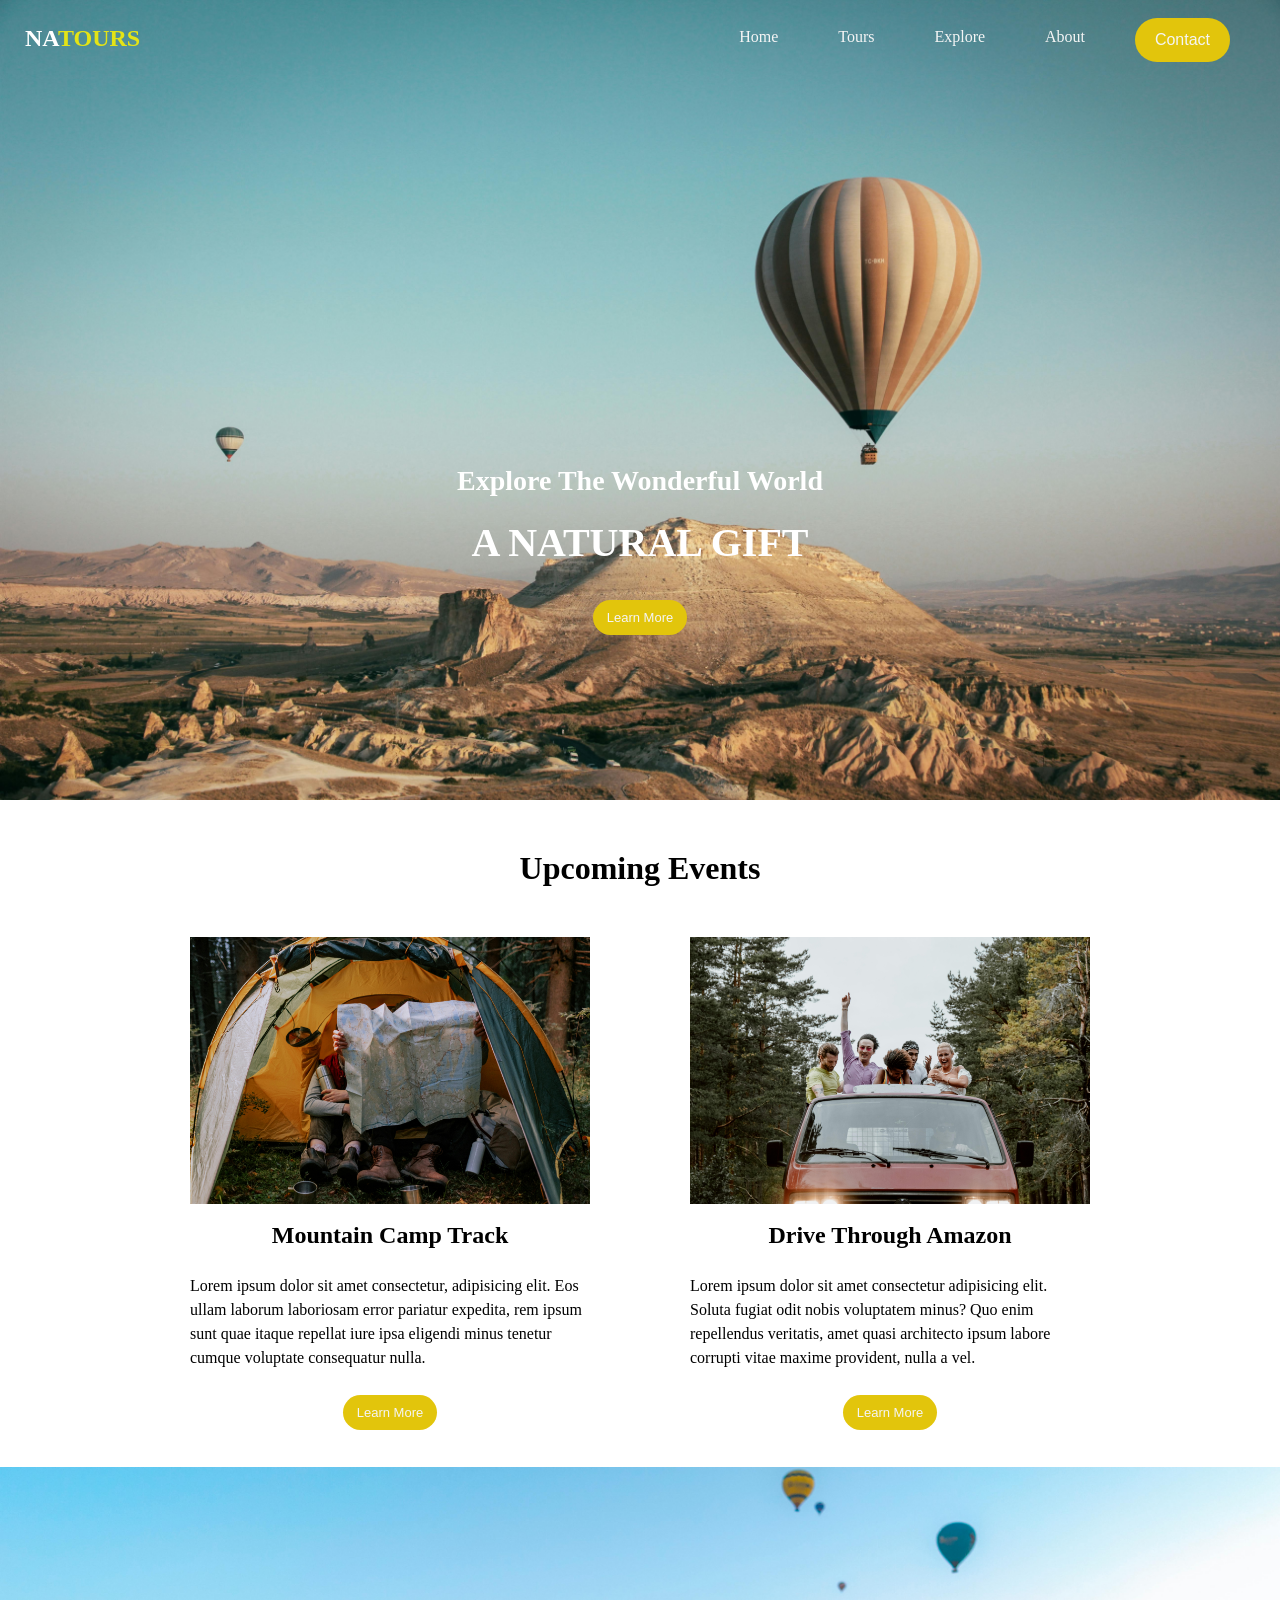
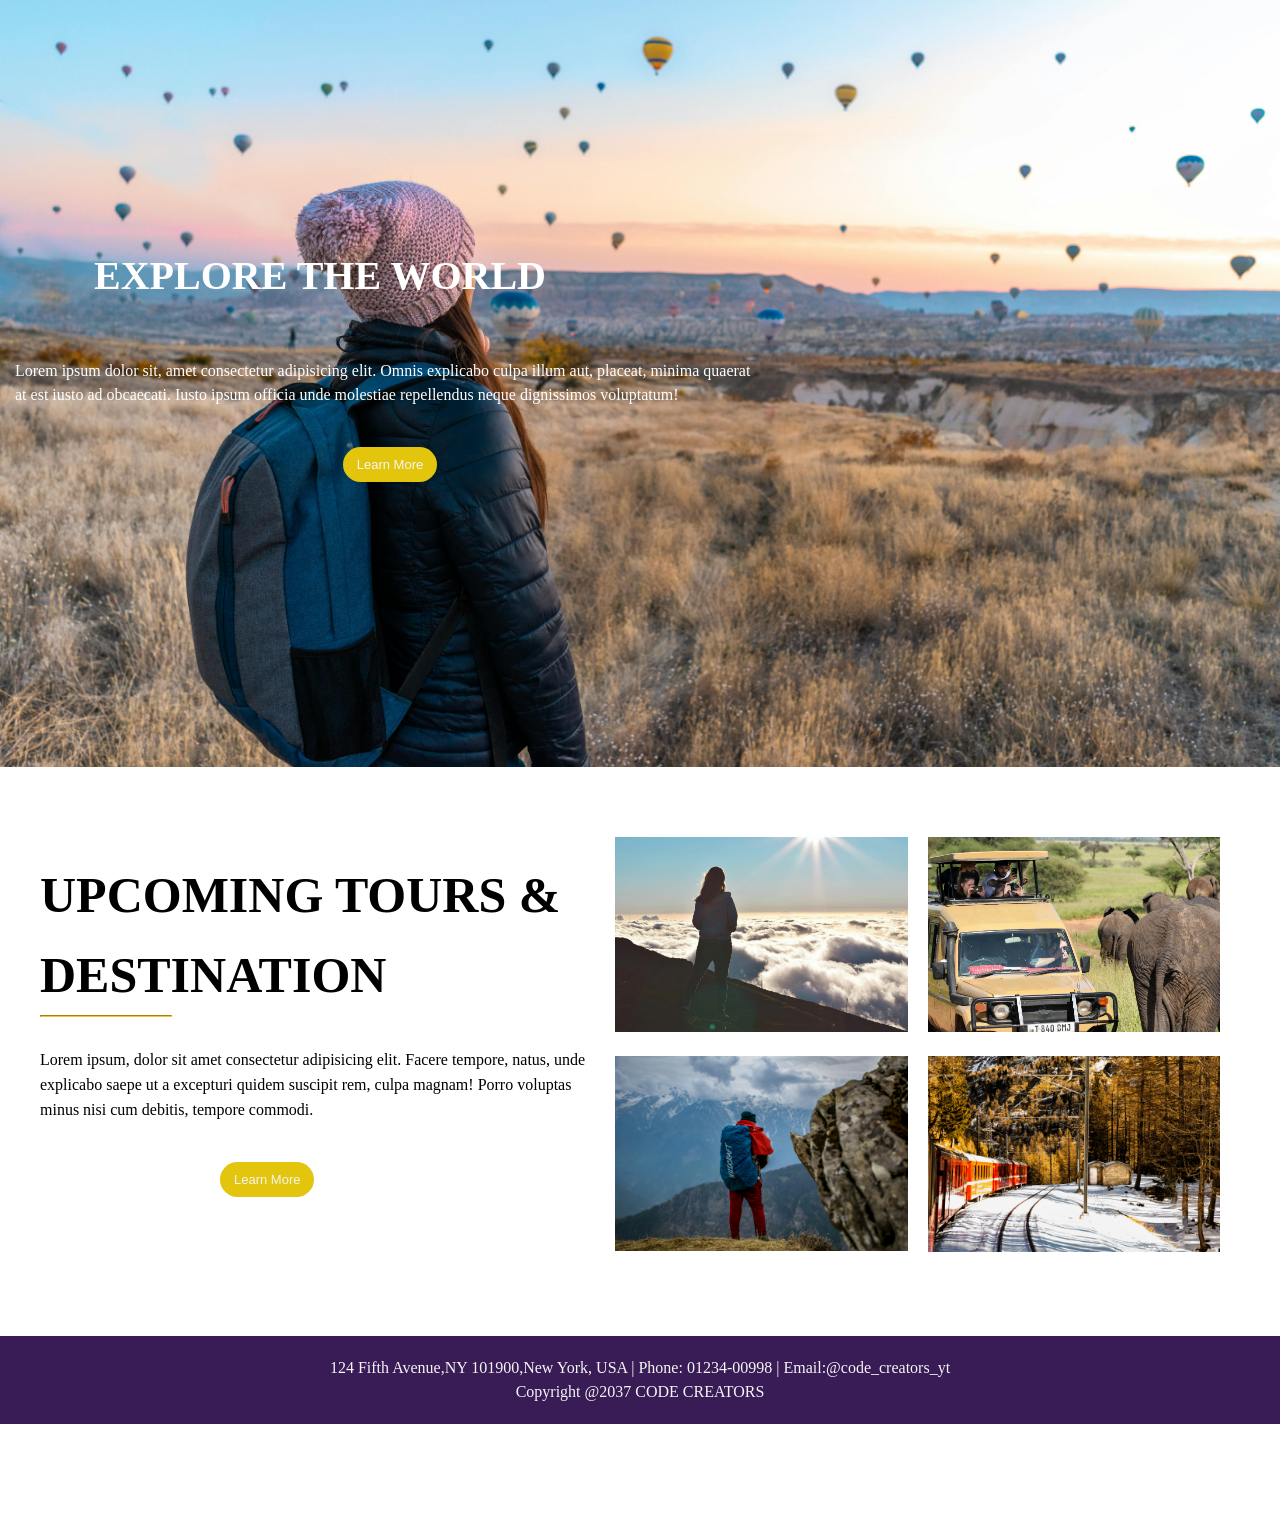
==== World-Explorer-Website/index.html @ bee1ae27 "Add World Explorer Website project" ====
<!DOCTYPE html>
<html lang="en">
<head>
    <meta charset="UTF-8">
    <meta name="viewport" content="width=device-width, initial-scale=1.0">
    <title>Document</title>
    <link rel="stylesheet" href="css/style.css">
</head>
<body>
    <div class="part1">
       <div class="container">
             <div class="righthead"><span style="color:white;font-weight: bolder;">NA</span><span style="color:rgb(228, 228, 22);font-weight: bolder;">TOURS</span></div>
            <div class="lefthead"> 
            <a href="#">Home</a>
            <a href="#">Tours</a>
            <a href="#">Explore</a>
            <a href="#">About</a>
            <button>Contact</button>
            </div>
        </div>
        <div class="ballon">
        <p style="font-size:28px;">Explore The Wonderful World</p>
          <h1 style="font-size: 40px;">A NATURAL GIFT</h1>
          <button>Learn More</button>
        </div>
    </div>
    <h1 class="event">Upcoming Events</h1>
    <div class="part2">
        <div class="mountain">
            <img src="assets/images/img_1.jpg" style="Width:100%;">
        </div>
        <div class="Drive">
            <img src="assets/images/img_2.jpg" style="width:100%;">
        </div>
    </div>
    <div class="part3">
        <div class="mount_data">
            <h2 style="text-align: center;font-family: Georgia, 'Times New Roman', Times, serif;margin-bottom:25px;margin-top:-15px;">Mountain Camp Track</h2>
            <p>Lorem ipsum dolor sit amet consectetur, 
                adipisicing elit. Eos ullam laborum laboriosam error pariatur expedita,
                 rem ipsum sunt quae itaque repellat iure ipsa eligendi minus tenetur cumque voluptate
                  consequatur nulla.</p>
            <button>Learn More</button>

        </div>
        <div class="drive_data">
            <h2 style="text-align: center;font-family: Georgia, 'Times New Roman', Times, serif;margin-bottom:25px;margin-top:-15px;">Drive Through Amazon</h2>
            <p>Lorem ipsum dolor sit amet consectetur adipisicing elit.
                 Soluta fugiat odit nobis voluptatem minus? Quo enim repellendus
                  veritatis, amet quasi architecto ipsum labore corrupti vitae
                   maxime provident, nulla a vel.</p>
            <button>Learn More</button>

        </div>
    </div>
    <div class="part4">
        <div class="part4_1">
             <h1 style="font-size:40px;">EXPLORE THE WORLD</h1>
        </div>
        <div class="part4_2">
            <p>Lorem ipsum dolor sit, amet consectetur adipisicing elit. 
                Omnis explicabo culpa illum aut, placeat, minima quaerat at est
                 iusto ad obcaecati. Iusto ipsum officia unde molestiae 
                 repellendus neque dignissimos voluptatum!</p>
            <button>Learn More</button>
        </div>
            
    </div>
    <div class="part5">
        <div class="part5_1">
            <h1 style="font-size: 50px;">UPCOMING TOURS &</h1>
            <h1 style="font-size:50px;">DESTINATION</h1>
            <hr style="width:130px;border-color:rgb(248, 195, 51);margin-bottom:30px;">
            <p style="line-height:25px;">Lorem ipsum, dolor sit amet consectetur adipisicing elit. 
                Facere tempore, natus, unde explicabo saepe ut a excepturi
                 quidem suscipit rem, culpa magnam! Porro voluptas minus
                  nisi cum debitis,
                   tempore commodi.</p>
            <button style="margin-left:180px;">Learn More</button>
        </div>
        <div class="part5_2">
            <div><img src="assets/images/img_3.jpg" class="image"></div>
            <div><img src="assets/images/img_4.jpg" class="image"></div>
            <div><img src="assets/images/img_5.jpg" class="image"></div>
            <div><img src="assets/images/img_6.jpg" class="image"></div>
        </div>
    </div>
    <div class="footer">
        <div>
        <p>124 Fifth Avenue,NY 101900,New York, USA | Phone: 01234-00998 | Email:@code_creators_yt</p>
        <p>Copyright @2037 CODE CREATORS</p>
        </div>
    </div>
</body>
</html>
---- World-Explorer-Website/css/style.css ----
*{
    padding:0;
    margin:0;
}
body{
    height:3125px;
}
.container{
    display:flex;
    justify-content: space-between;
    flex-wrap: wrap;
}
.righthead{
    flex-grow: 3;
    padding-left:25px;
    padding-top:25px;
    font-family: Georgia, 'Times New Roman', Times, serif;
    font-size: x-large;
}
.lefthead{
    padding-top:28px;
    display:flex;
    justify-content: space-evenly;
    flex-grow: 2;
}
.lefthead > a{
    color:whitesmoke;
    text-decoration: none;
    font-family: Georgia, 'Times New Roman', Times, serif;
}
.lefthead > a:hover{
    cursor:pointer;
    text-decoration: underline;
}
.lefthead > a:active{
    color:black;
}
.lefthead > button{
    background-color: rgb(226, 197, 12);
    color:whitesmoke;
    border:none;
    border-radius: 25px;
    padding:1px 20px;
    margin:-10px;
    font-size:medium;
}
.lefthead >button:hover{
    background-color: rgb(161, 142, 21);
}
.lefthead >button:active{
    background:transparent;
    border:solid;
    border-color: yellow;
    box-shadow:1px 1px 5px rgb(48, 44, 44);
    color:rgb(230, 207, 4);
}
.part1{
    background-image:url("../assets/images/bg_img.jpg");
    background-size: cover;
    height:800px;
    width:100%;
}
.ballon{
    display:flex;
    flex-direction: column;
    justify-content: center;
    align-items: center;
    height:125%;
    color:white;
    font-weight:900;
    line-height: 100px;
    font-family:Georgia, 'Times New Roman', Times, serif;
}
.ballon >button{
    background-color: rgb(226, 197, 12);
    color:whitesmoke;
    border:none;
    border-radius: 30px;
    padding:10px 14px;
    font-size:small;
    margin-top:7px;
}
.ballon > button:hover{
    background-color: rgb(161, 142, 21);

}
.ballon>button:active{
    background:transparent;
    border:solid;
    border-color: yellow;
    box-shadow:1px 1px 5px rgb(48, 44, 44);
    color:rgb(230, 207, 4);
}
.part2{
    display:flex;
    justify-content:center;
    gap:100px;
}
.event{
    text-align: center;
    margin-top: 50px;
    margin-bottom:50px;
}
.mountain{
    width:400px;
    height:300px;

}
.Drive{
    width:400px;
}
.part3{
    display:flex;
    justify-content: center;
    gap:100px;
}
.mount_data{
    display:flex;
    flex-direction: column;
    width:400px;
    height:200px;
    align-items: center;
}
.drive_data{
    display:flex;
    flex-direction: column;
    align-items: center;
    width:400px;
}
p{
    font-family: Georgia, 'Times New Roman', Times, serif;
    line-height: 24px;
}
.mount_data >button{
    background-color: rgb(226, 197, 12);
    color:whitesmoke;
    border:none;
    border-radius: 30px;
    padding:10px 14px;
    font-size:small;
    margin-top:25px;

}
.mount_data>button:hover{
    background-color: rgb(161, 142, 21);

}
.mount_data>button:active{
    background:transparent;
    border:solid;
    border-color: yellow;
    box-shadow:1px 1px 5px rgb(48, 44, 44);
    color:rgb(230, 207, 4);

}
.drive_data >button{
    background-color: rgb(226, 197, 12);
    color:whitesmoke;
    border:none;
    border-radius: 30px;
    padding:10px 14px;
    font-size:small;
    margin-top:25px;

}
.drive_data>button:hover{
    background-color: rgb(161, 142, 21);

}
.drive_data>button:active{
     background:transparent;
    border:solid;
    border-color: yellow;
    box-shadow:1px 1px 5px rgb(48, 44, 44);
    color:rgb(230, 207, 4);

}
.part4{
   background-image: url("../assets/images/bg_img-2.jpg");
    background-size: cover;
    height:800px;
    width:100%;
    margin-top:30px;
    display:flex;
    flex-direction: column;
    justify-content: center;
    align-items: center;
    color:rgb(255, 255, 255);
    font-family: Georgia, 'Times New Roman', Times, serif;
    padding-top: 100px;
}
.part4_1{
    margin-left:-640px;
    margin-bottom:60px ;
}
.part4_2{
    width:750px;
    display:flex;
    flex-direction: column;
    align-items: center;
    justify-content: center;
    margin-left:-500px;


}
.part4_2 > button{
     background-color: rgb(226, 197, 12);
    color:whitesmoke;
    border:none;
    border-radius: 30px;
    padding:10px 14px;
    font-size:small;
    margin-top:40px;
}
.part4_2 > button:hover{
     background-color: rgb(161, 142, 21);

}
.part4_2 > button:active{
    background:transparent;
    border:solid;
    border-color: yellow;
    box-shadow:1px 1px 5px rgb(48, 44, 44);
    color:rgb(230, 207, 4);
}
.part5{
    display:grid;
    grid-template-columns: 1fr 1fr;
    margin-top: 70px;
    column-gap:10px;
    margin-right:60px;
    font-family: Georgia, 'Times New Roman', Times, serif;
}
.part5_1{
    padding-top: 18px;
    line-height:80px;
    padding-left: 40px;
}
.part5_1 > button{
    background-color: rgb(226, 197, 12);
    color:whitesmoke;
    border:none;
    border-radius: 30px;
    padding:10px 14px;
    font-size:small;
    margin-top:40px;


}
.part5_1 > button:hover{
    background-color: rgb(161, 142, 21);

}
.part5_1 > button:active{
     background:transparent;
    border:solid;
    border-color: yellow;
    box-shadow:1px 1px 5px rgb(48, 44, 44);
    color:rgb(230, 207, 4);

}
.part5_2{
     display:grid;
    grid-template-columns: 1fr 1fr;
    grid-template-rows: 1fr 1fr;
    gap:20px;
}
.image{
    width:100%;
}
.footer{
    margin-top: 80px;
    font-family: Georgia, 'Times New Roman', Times, serif;
    display:flex;
    background-color: rgb(57, 27, 86);
    justify-content: center;
    text-align: center;
    color:whitesmoke;
    padding:20px 0;
}
/* =========================================
   RESPONSIVE DESIGN
========================================= */

/* -----------------------------
   Tablets / Small Laptops
----------------------------- */
@media (max-width: 1024px) {

    .part2,
    .part3 {
        gap: 50px;
        padding-left: 30px;
        padding-right: 30px;
    }

    .mountain,
    .Drive,
    .mount_data,
    .drive_data {
        width: 100%;
    }

    .part4_1 {
        margin-left: 0;
        margin-bottom: 40px;
    }

    .part4_2 {
        width: 80%;
        margin-left: 0;
    }

    .part5 {
        margin-right: 30px;
        padding-left: 20px;
    }

    .part5_1 {
        padding-left: 20px;
    }

    .part5_1 > button {
        margin-left: 0 !important;
    }
}


/* -----------------------------
   Tablets
----------------------------- */
@media (max-width: 768px) {

    /* HEADER */

    .container {
        flex-direction: column;
        align-items: center;
        gap: 20px;
        padding-top: 20px;
    }

    .righthead {
        padding: 0;
    }

    .lefthead {
        width: 100%;
        padding: 0 20px;
        flex-wrap: wrap;
        gap: 15px;
    }

    .lefthead > button {
        margin: 0;
        padding: 8px 20px;
    }


    /* HERO */

    .part1 {
        height: 700px;
    }

    .ballon {
        height: 90%;
        text-align: center;
        padding: 20px;
        line-height: normal;
        gap: 25px;
    }


    /* UPCOMING EVENTS */

    .part2 {
        flex-direction: column;
        align-items: center;
        gap: 30px;
        padding: 0 30px;
    }

    .mountain,
    .Drive {
        width: 100%;
        max-width: 500px;
        height: auto;
    }

    .part3 {
        flex-direction: column;
        align-items: center;
        gap: 40px;
        padding: 30px;
    }

    .mount_data,
    .drive_data {
        width: 100%;
        max-width: 500px;
        height: auto;
    }


    /* EXPLORE SECTION */

    .part4 {
        height: auto;
        min-height: 650px;
        padding: 80px 30px;
        text-align: center;
    }

    .part4_1 {
        margin: 0 0 40px 0;
    }

    .part4_2 {
        width: 100%;
        margin: 0;
    }


    /* UPCOMING TOURS */

    .part5 {
        grid-template-columns: 1fr;
        row-gap: 50px;
        margin: 50px 30px;
        padding: 0;
    }

    .part5_1 {
        padding: 0;
        text-align: center;
        line-height: normal;
    }

    .part5_1 h1 {
        font-size: 40px !important;
    }

    .part5_1 hr {
        margin-left: auto;
        margin-right: auto;
    }

    .part5_1 > button {
        margin-left: 0 !important;
    }

    .part5_2 {
        width: 100%;
    }
}


/* -----------------------------
   Mobile Phones
----------------------------- */
@media (max-width: 480px) {

    body {
        overflow-x: hidden;
    }


    /* HEADER */

    .container {
        padding: 20px 15px 0;
    }

    .lefthead {
        flex-direction: column;
        align-items: center;
    }

    .lefthead > a {
        padding: 5px;
    }


    /* HERO */

    .part1 {
        height: 650px;
    }

    .ballon p {
        font-size: 22px !important;
    }

    .ballon h1 {
        font-size: 30px !important;
        text-align: center;
    }


    /* EVENTS */

    .event {
        font-size: 30px;
        margin: 40px 15px;
    }

    .part2 {
        padding: 0 20px;
    }

    .part3 {
        padding: 30px 20px;
    }

    .mount_data,
    .drive_data {
        text-align: center;
    }


    /* EXPLORE */

    .part4 {
        min-height: 550px;
        padding: 60px 20px;
    }

    .part4_1 h1 {
        font-size: 30px !important;
    }


    /* TOURS */

    .part5 {
        margin: 40px 20px;
    }

    .part5_1 h1 {
        font-size: 32px !important;
        line-height: 1.2;
    }

    .part5_2 {
        grid-template-columns: 1fr;
        gap: 15px;
    }


    /* FOOTER */

    .footer {
        margin-top: 50px;
        padding: 25px 15px;
    }

    .footer p {
        font-size: 14px;
        line-height: 1.6;
    }
}
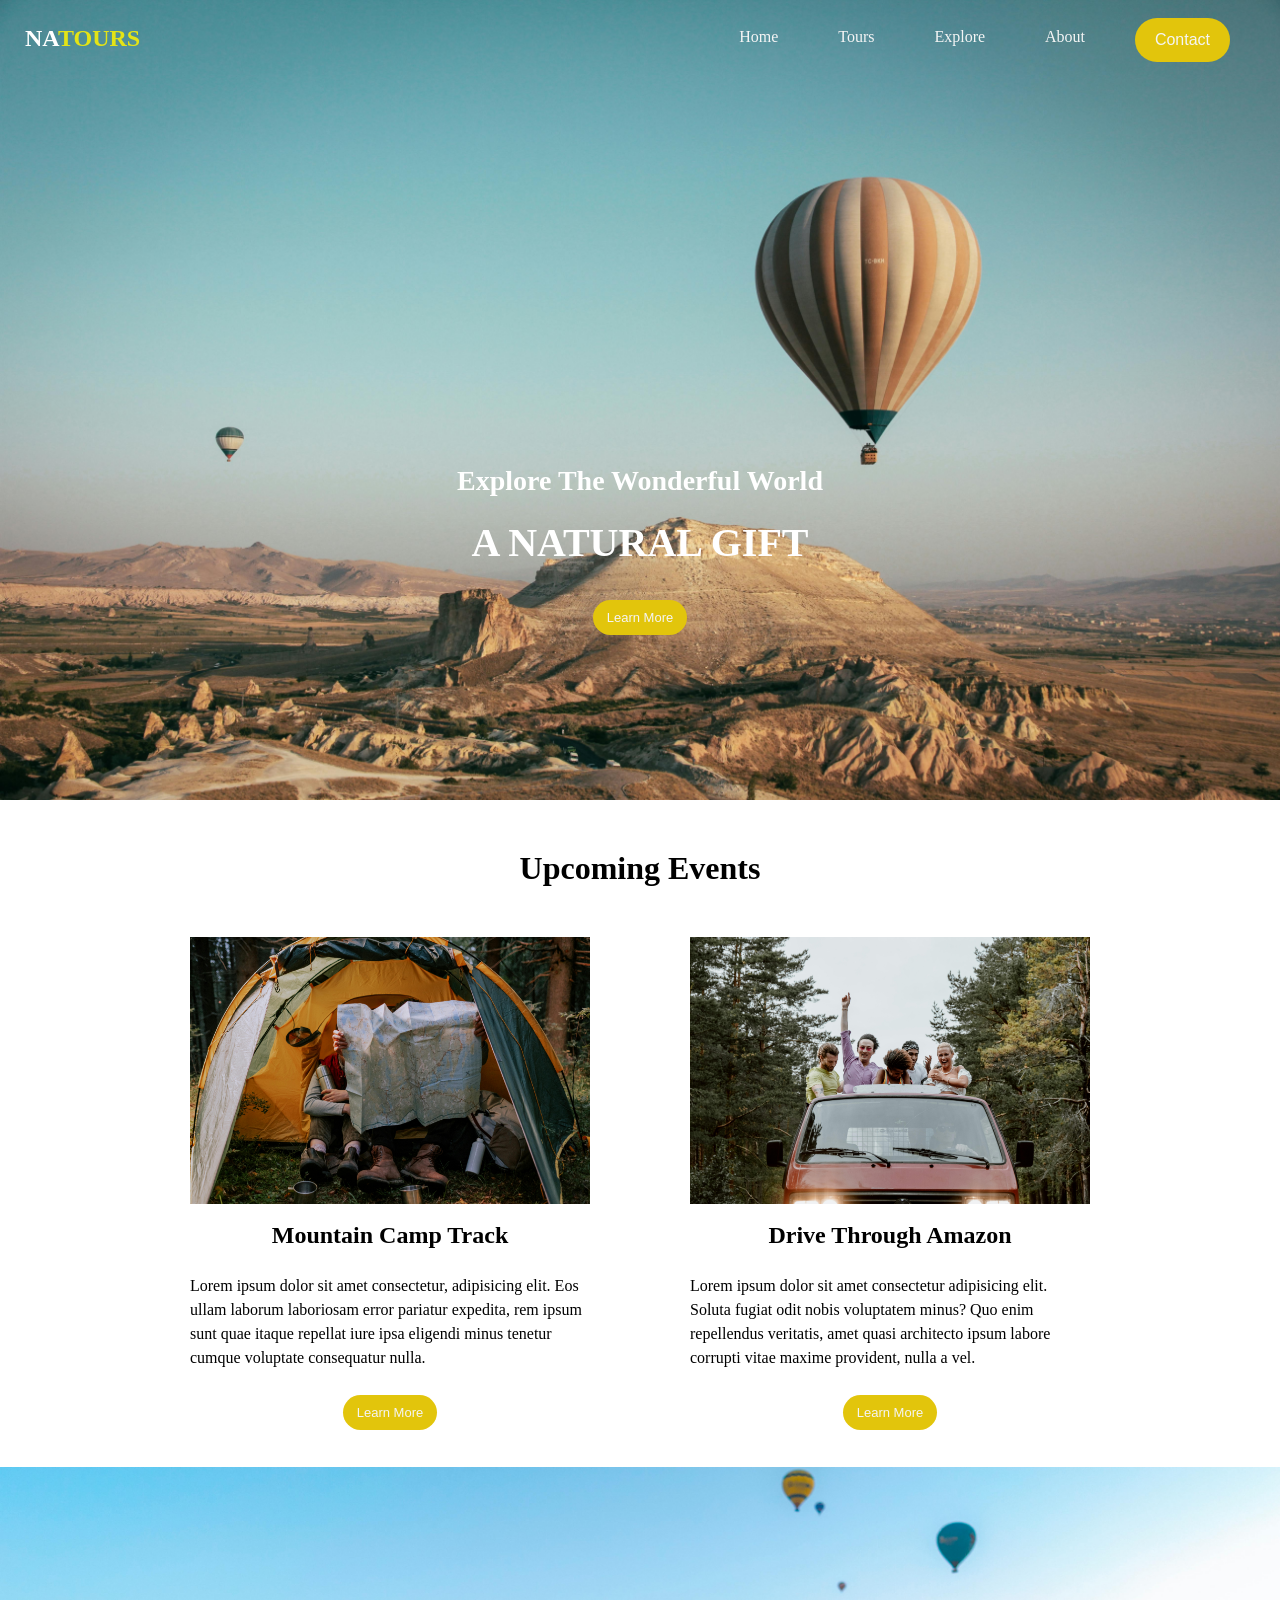
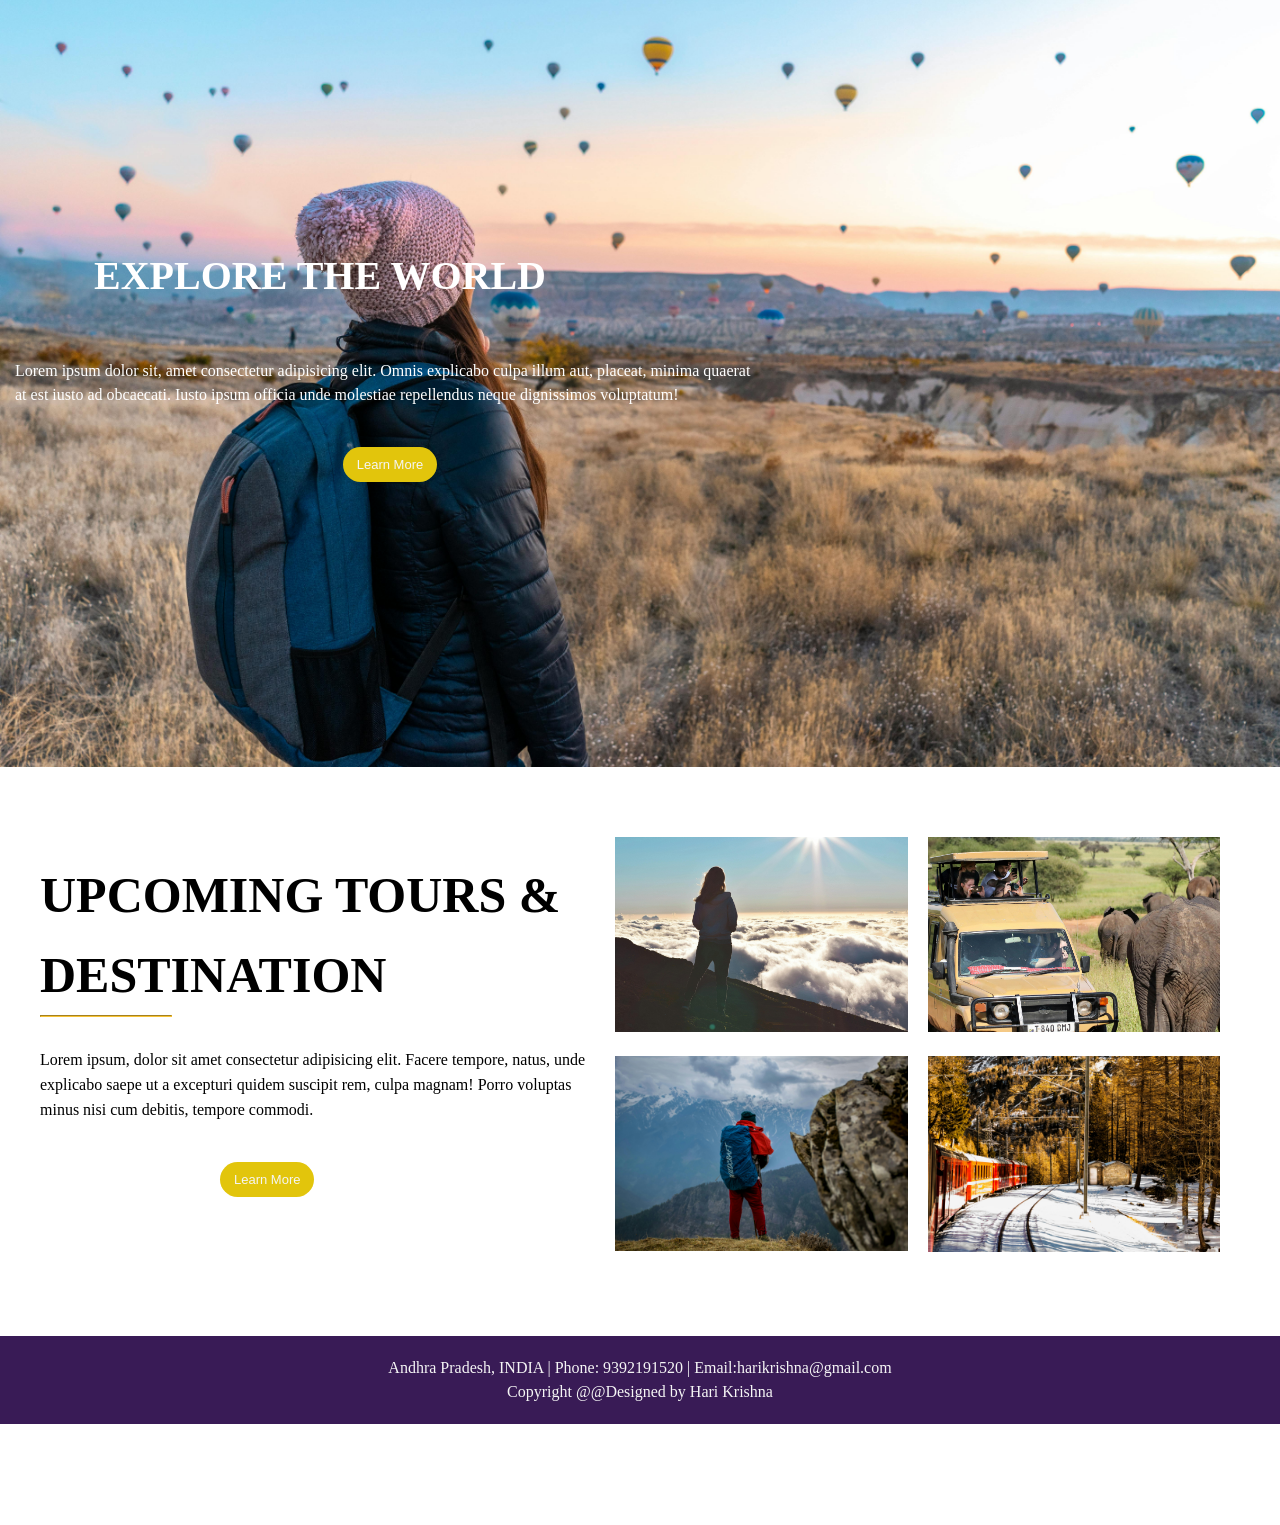
==== commit 786a54d3: "Add EduVerse University and Foodie Restaurant website projects" ====
--- a/World-Explorer-Website/index.html
+++ b/World-Explorer-Website/index.html
@@ -87,8 +87,8 @@
     </div>
     <div class="footer">
         <div>
-        <p>124 Fifth Avenue,NY 101900,New York, USA | Phone: 01234-00998 | Email:@code_creators_yt</p>
-        <p>Copyright @2037 CODE CREATORS</p>
+        <p>Andhra Pradesh, INDIA | Phone: 9392191520 | Email:harikrishna@gmail.com</p>
+        <p>Copyright  @@Designed by Hari Krishna</p>
         </div>
     </div>
 </body>
